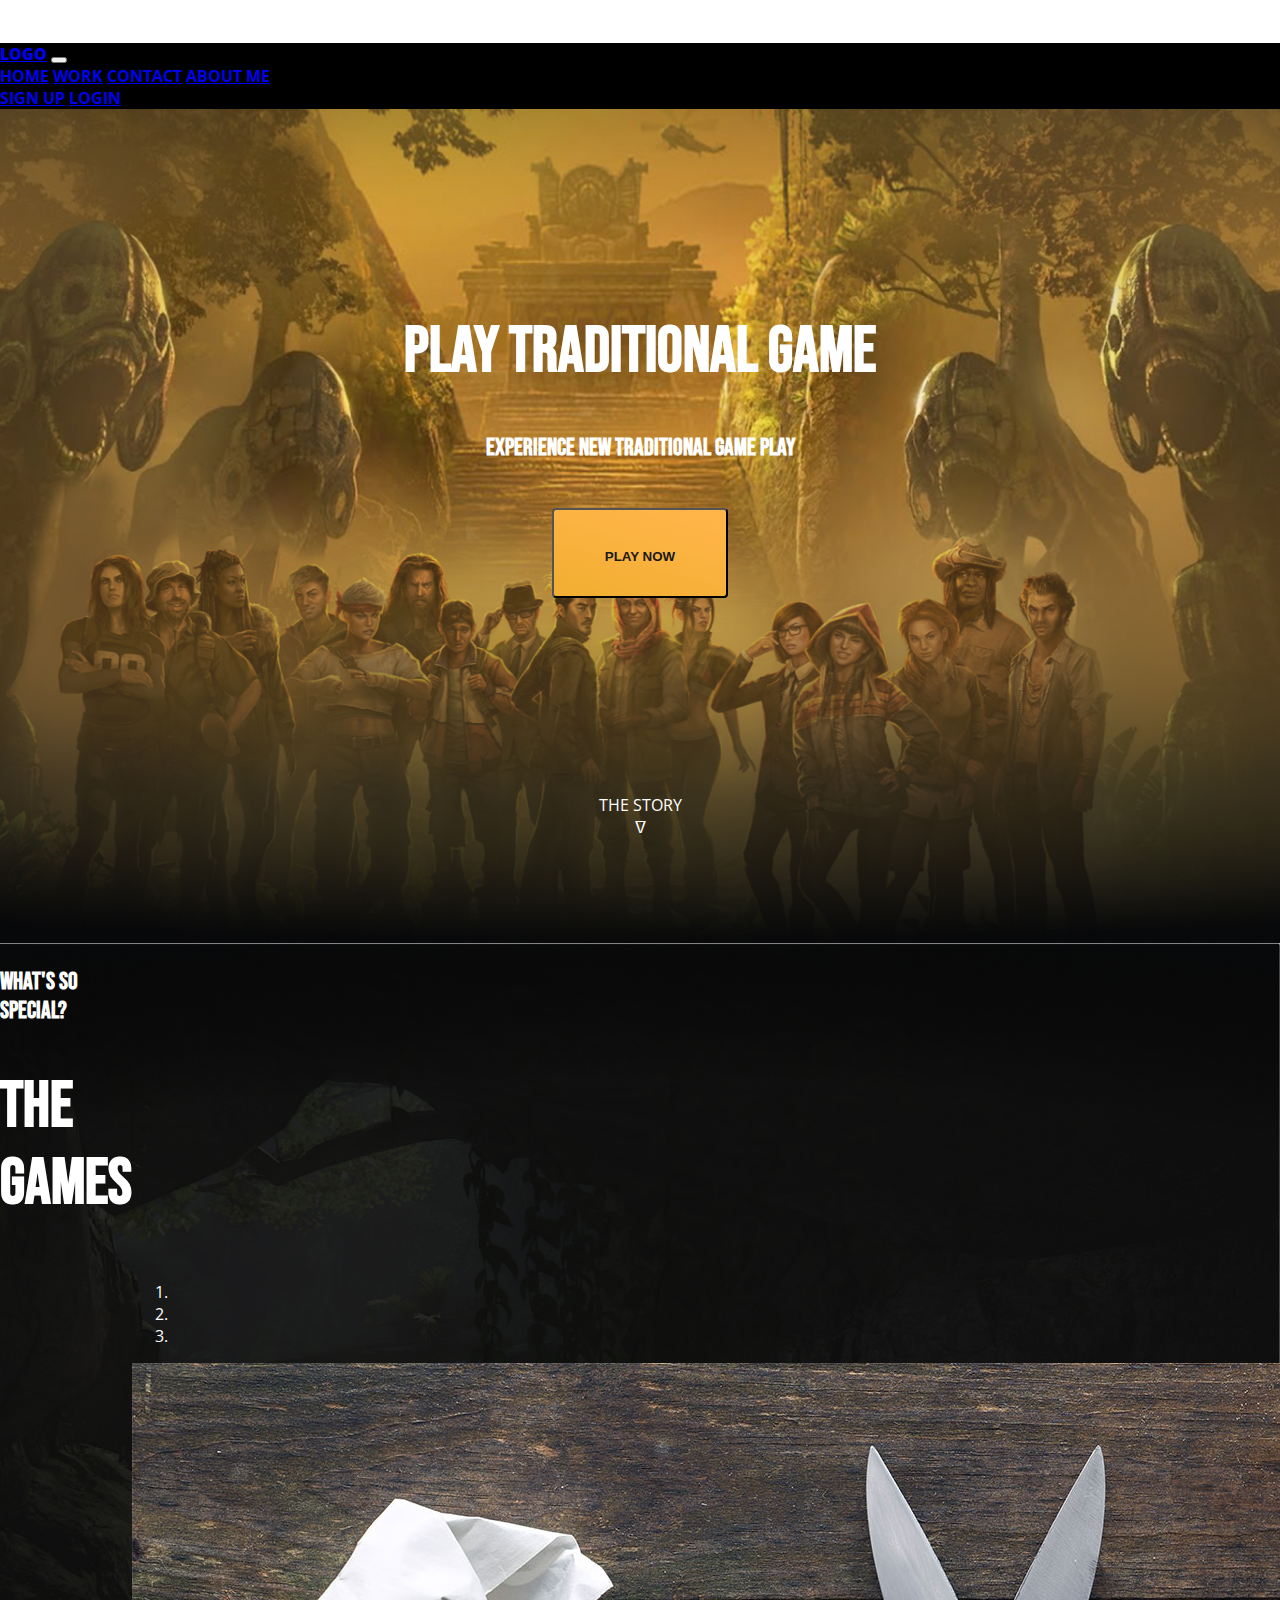
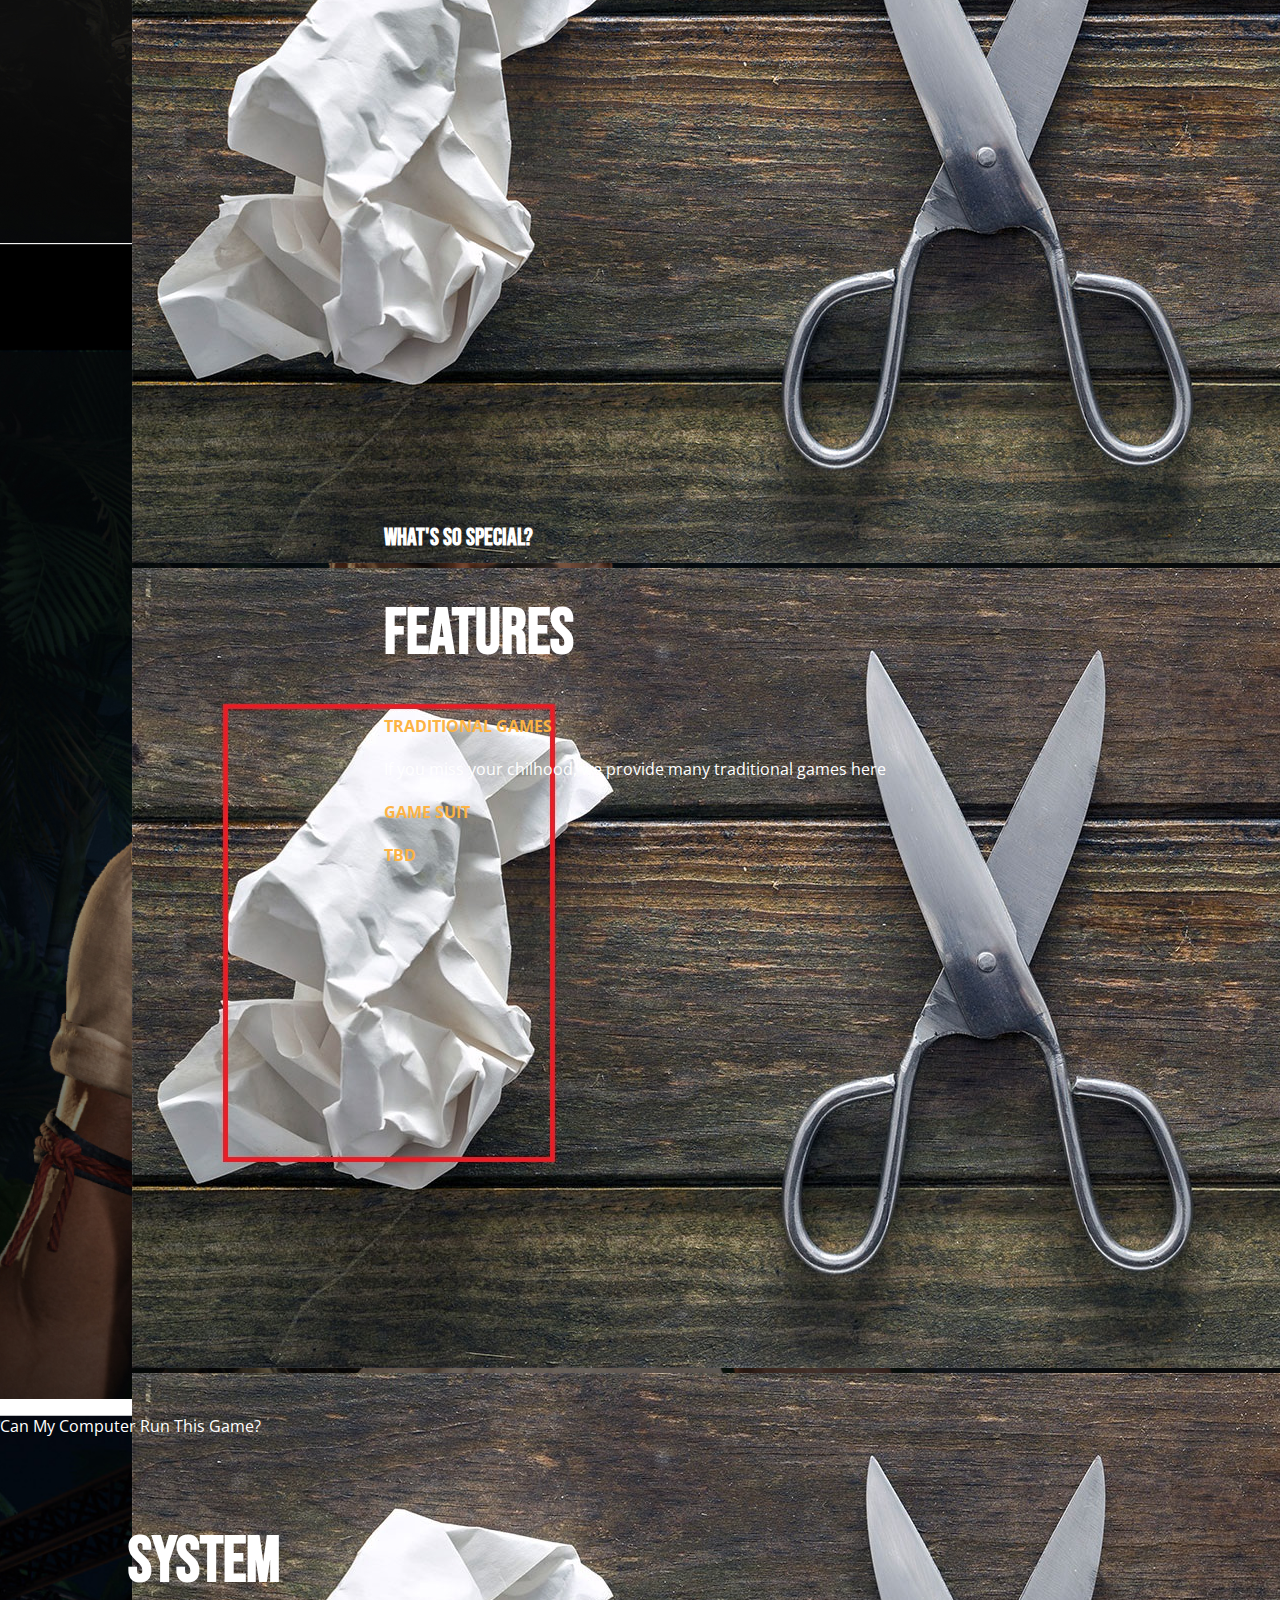
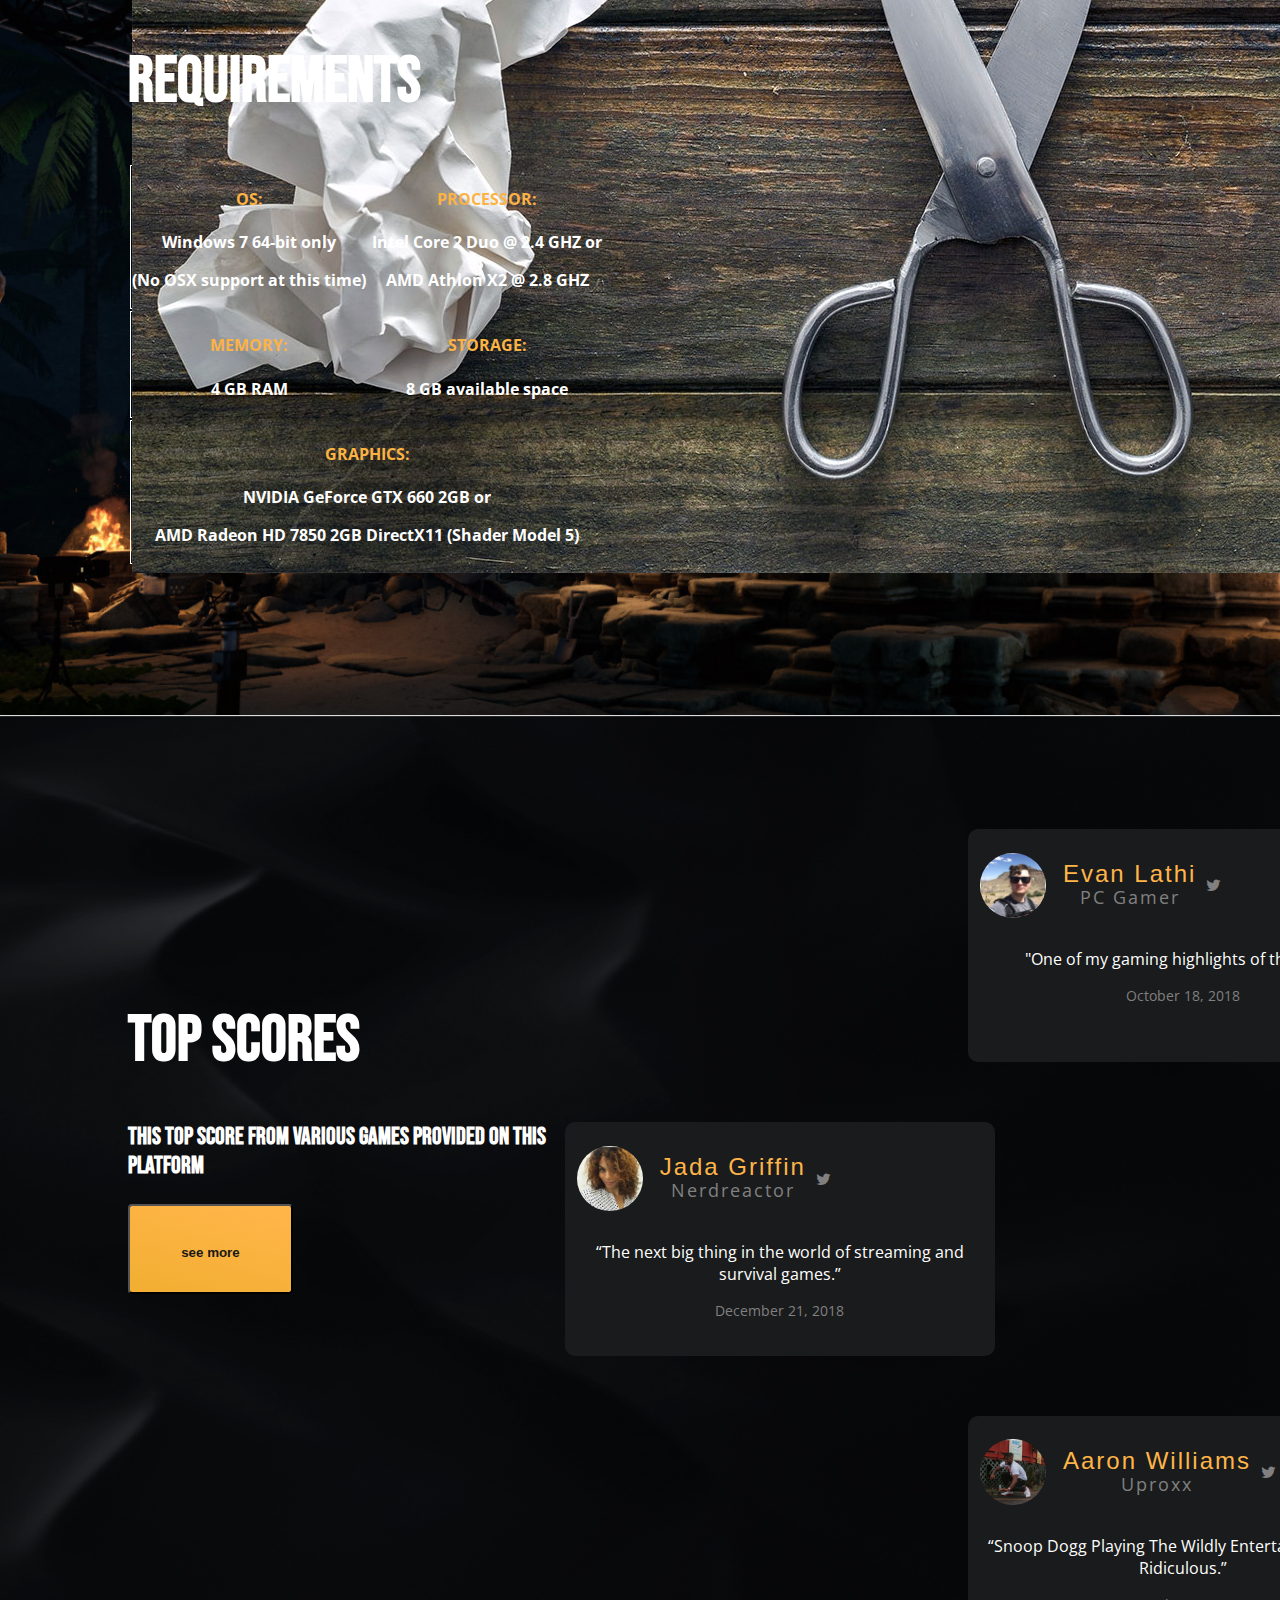
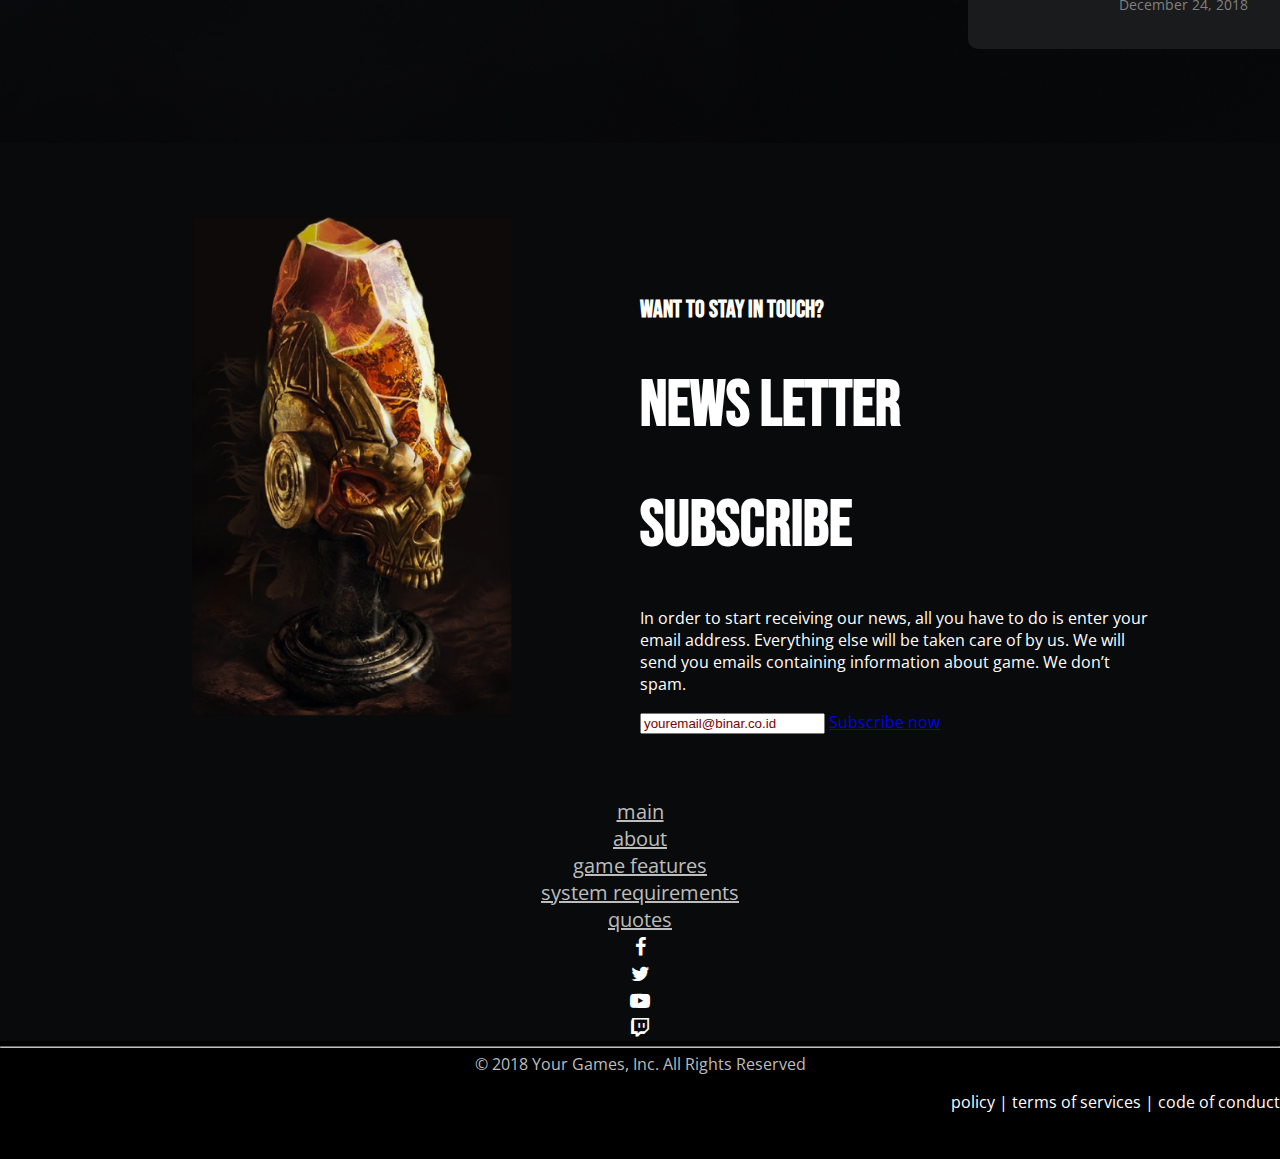
==== index.html @ 5597bf24 "clone from chapter 3" ====
<!DOCTYPE html>
<html>
    <head>
        <link rel="shortcut icon" type="image/x-icon" href="favicon.ico" />
        <title>Traditional Game &middot; Binar</title>

        <!-- Manual STYLING -->
        <link rel="stylesheet" href="css/style.css">

        <!-- meta tag -->
        <meta charset="UTF-8">
        <meta name="viewport" content="width=device-width, initial-scale=1.0">

        <!-- bootstrap -->
        <link href="https://cdn.jsdelivr.net/npm/bootstrap@5.0.2/dist/css/bootstrap.min.css" rel="stylesheet" integrity="sha384-EVSTQN3/azprG1Anm3QDgpJLIm9Nao0Yz1ztcQTwFspd3yD65VohhpuuCOmLASjC" crossorigin="anonymous">

        <!-- icon -->
        <link rel="stylesheet" href="https://cdnjs.cloudflare.com/ajax/libs/font-awesome/4.7.0/css/font-awesome.min.css">
    </head>
    <body>
        <!-- Page one -->
        <!-- Header -->
        <nav class="navbar navbar-expand-lg navbar-dark bg-nav">
            <div class="container">
                <div class="row">
                    <div class="col-lg-1 justify-content-between d-flex">
                        <a class="navbar-brand" href="#"><strong>LOGO</strong></a>
                        <button class="navbar-toggler" type="button" data-toggle="collapse" data-target="#navbarSupportedContent"
                            aria-controls="navbarSupportedContent" aria-expanded="false" aria-label="Toggle navigation">
                            <span class="navbar-toggler-icon"></span>
                        </button>
                    </div>
                    <!-- menu -->
                    <div class="col-lg d-flex ml-lg-5">
                        <div class="collapse navbar-collapse" id="navbarSupportedContent">
                            <div class="navbar-nav">
                                <a class="nav-link" href="#">HOME<span class="sr-only">(current)</span></a>
                                <a class="nav-link" href="#">WORK</a>
                                <a class="nav-link" href="#">CONTACT</a>
                                <a class="nav-link" href="#">ABOUT ME</a>
                            </div>
                        </div>
                    </div>
                    <!-- sign in -->
                    <div class="col-lg d-flex">
                        <div class="collapse navbar-collapse">
                            <div class="navbar-nav ml-auto">
                                <a href="#" class="nav-link active">SIGN UP</a>
                                <a href="#" class="nav-link active">LOGIN</a>
                            </div>
                        </div>
                    </div>

                </div>
            </div>
        </nav>

        <!-- Main Menu -->
        <section id="main">
            <div class="centroid">
                <!-- Judul -->
                <h1>PLAY TRADITIONAL GAME</h1>
                <h3>Experience new traditional game play</h3>
                <br>
                <button href="#the-games" class="tombol">PLAY NOW</button>
                <!-- scroll klik -->
                <div class="downer">
                    <a href="#the-games" style="text-decoration: none">
                        <p>THE STORY<br>&#5121;</p>
                        <!-- https://unicode-table.com/en/1401/ -->
                    </a>
                </div>
            </div>
        </section>
        <!-- Page two -->
        <section id="the-games">
            <!-- Judul2 -->
            <div class="the-games-title">
                <h3>What's so special?</h3>
                <h1>THE GAMES</h1>
            </div>
            <!-- karosel -->
            <div class="karosel">
                <div id="carouselExampleIndicators" class="carousel slide" data-ride="carousel">
                    <ol class="carousel-indicators">
                        <li data-target="#carouselExampleIndicators" data-slide-to="0" class="active"></li>
                        <li data-target="#carouselExampleIndicators" data-slide-to="1"></li>
                        <li data-target="#carouselExampleIndicators" data-slide-to="2"></li>
                    </ol>
                    <div class="carousel-inner">
                        <div class="carousel-item active">
                            <img class="d-block w-100" src="img/rockpaperstrategy-1600.jpg" alt="First slide">
                        </div>
                        <div class="carousel-item">
                            <img class="d-block w-100" src="img/slide2-rockpaperstrategy-1600.jpg" alt="Second slide">
                        </div>
                        <div class="carousel-item">
                            <img class="d-block w-100" src="img/slide3-rockpaperstrategy-1600.jpg" alt="Third slide">
                        </div>
                    </div>
                    <a class="carousel-control-prev" href="#carouselExampleIndicators" role="button" data-slide="prev">
                        <span class="carousel-control-prev-icon" aria-hidden="true"></span>
                        <span class="sr-only">Previous</span>
                    </a>
                    <a class="carousel-control-next" href="#carouselExampleIndicators" role="button" data-slide="next">
                        <span class="carousel-control-next-icon" aria-hidden="true"></span>
                        <span class="sr-only">Next</span>
                    </a>
                </div>
            </div>
        </section>
        <!-- Page tree -->
        <section id="features">
            <div class="layer">
                <div class="row container">
                    <div class="col-4">
                    </div>
                    <div class="col-6">
                        <!-- Judul3 -->
                        <h3>What's so special?</h3>
                        <h1>FEATURES</h1>
                        <!-- bullets -->
                        <h4>TRADITIONAL GAMES</h4>
                        <p>
                            If you miss your chilhood, we provide many traditional games here
                        </p>
                        <h4>GAME SUIT</h4>
                        <h4>TBD</h4>
                    </div>
                </div>
            </div>
        </section>

        <!-- Page four -->
        <section id="requirements">
            <!-- Judul4 -->
            <p class="text-center">Can My Computer Run This Game?</p>
            <div class="container margin-padding">
                <h1>SYSTEM</h1>
                <h1>REQUIREMENTS</h1>
                <!-- tabel -->
                <table class="tabel">
                    <tr>
                        <th>
                            <h4>OS:</h4>
                            <p>Windows 7 64-bit only</p>
                            <p>(No OSX support at this time)</p>
                        </th>
                        <th>
                            <h4>PROCESSOR:</h4>
                            <p>Intel Core 2 Duo @ 2.4 GHZ or</p>
                            <p>AMD Athlon X2 @ 2.8 GHZ</p>
                        </th>
                    </tr>
                    <tr>
                        <th>
                            <h4>MEMORY:</h4>
                            <p>4 GB RAM</p>
                        </th>
                        <th>
                            <h4>STORAGE:</h4>
                            <p>8 GB available space</p>
                        </th>
                    </tr>
                    <tr>
                        <th colspan="2">
                            <h4>GRAPHICS:</h4>
                            <p>NVIDIA GeForce GTX 660 2GB or</p>
                            <p>AMD Radeon HD 7850 2GB DirectX11 (Shader Model 5)</p>
                        </th>
                    </tr>
                </table>
            </div>
        </section>

        <!-- Page five -->
        <section id="top-score">
            <!-- Judul 5 -->
            <div class="top-score-title">
                <h1>TOP SCORES</h1>
                <h3>This top score from various games provided on this platform</h3>
                <button href="#testimoni" class="tombol">see more</button>
            </div>

            <!-- Testimoni -->
            <div class="testimonial">
                <div id="evan" class="profile">
                    <div class="profil-detail">
                        <div class="avatar-background"></div>
                        <img src="img/quote1.jpg" alt="evan lathi" class="avatar">
                        <p class="nama mt-lg-0">Evan Lathi<br><span style="color: grey;">PC Gamer</span></p>
                        <div class="fa fa-twitter" style="color: grey;"></div>
                    </div>
                    <p class="testi mt-md-2 mt-sm-3">"One of my gaming highlights of the year."</p>
                    <p class="date    mt-md-n2">October 18, 2018</p>
                </div>
                <div id="jada" class="profile">
                    <div class="profil-detail">
                        <div class="avatar-background"></div>
                        <img src="img/quote2.jpg" alt="evan lathi" class="avatar">
                        <p class="nama mt-lg-0">Jada Griffin<br><span style="color: grey;">Nerdreactor</span></p>
                        <div class="fa fa-twitter" style="color: grey;"></div>
                    </div>
                    <p class="testi mt-md-2 mt-sm-3">“The next big thing in the world of streaming and survival games.”</p>
                    <p class="date    mt-md-n2">December 21, 2018</p>
                </div>
                <div id="aaron" class="profile">
                    <div class="profil-detail">
                        <div class="avatar-background"></div>
                        <img src="img/quote3.jpg" alt="evan lathi" class="avatar">
                        <p class="nama mt-lg-0">Aaron Williams<br><span style="color: grey;">Uproxx</span></p>
                        <div class="fa fa-twitter" style="color: grey;"></div>
                    </div>
                    <p class="testi mt-md-2 mt-sm-3">“Snoop Dogg Playing The Wildly Entertaining ‘SOS’ Is Ridiculous.”</p>
                    <p class="date    mt-md-n2">December 24, 2018</p>
                </div>
            </div>
        </section>

        <!-- SUBSCRIBE -->
        <section id="subscribe">
            <div class="row">
                <h3>want to stay in touch?</h3>
                <h1>NEWS LETTER</h1>
                <h1>SUBSCRIBE</h1>
                <p>
                    In order to start receiving our news, all you have to do is enter your email address. Everything else will
                    be taken care of by us. We will send you emails containing information about game. We don’t spam.
                </p>
                <form class="form-inline my-2 my-lg-0">
                    <input class="form-control mr-sm-2" type="email" placeholder="youremail@binar.co.id" aria-label="Email">
                    <a class="btn btn-warning btn-lg" href="#" role="button-see">Subscribe now</a>
                </form>
            </div>
        </section>

        <!-- Footer -->
        <!-- FOOTER -->
        <div id="footer" class="footer">
            <div class="container">
                <div class="row justify-content-center mx-auto">
                    <div class="col-12 px-0 col-md-12">
                        <div class="card" style="background-color: #080A0B">
                            <div class="row">
                                <div class="col-md-7 d-flex mb-3 text-uppercase content-center">
                                    <div class="d-inline-flex justify-content-center px-2 px-md-2 px-lg-3 pt-3"> <a
                                          href="#main">main</a> </div>
                                    <div class="d-inline-flex justify-content-center px-2 px-md-2 px-lg-3 pt-3"> <a
                                          href="#about">about</a> </div>
                                    <div class="d-inline-flex justify-content-center px-2 px-md-2 px-lg-3 pt-3"> <a
                                          href="#features">game features</a> </div>
                                    <div class="d-inline-flex justify-content-center px-2 px-md-2 px-lg-3 pt-3"> <a
                                          href="#requirements">system requirements</a> </div>
                                    <div class="d-inline-flex justify-content-center px-2 px-md-2 px-lg-3 pt-3"> <a
                                          href="#quotes">quotes</a> </div>
                                </div>
                                <div class="col-md-2"></div>
                                <div class="col-md-3 justify-content-center d-flex">
                                    <a href="#">
                                        <div class="d-inline-flex px-3 px-md-2 px-lg-3 pt-3">
                                            <div class="fa fa-facebook"></div>
                                      </div>
                                    </a>
                                    <a href="#">
                                        <div class="d-inline-flex px-3 px-md-2 px-lg-3 pt-3">
                                            <div class="fa fa-twitter"></div>
                                      </div>
                                    </a>
                                    <a href="#">
                                        <div class="d-inline-flex px-3 px-md-2 px-lg-3 pt-3">
                                            <div class="fa fa-youtube-play"></div>
                                        </div>
                                    </a>
                                    <a href="#">
                                        <div class="d-inline-flex px-3 px-md-2 px-lg-3 pt-3">
                                            <div class="fa fa-twitch"></div>
                                        </div>
                                    </a>
                                </div>
                            </div>
                        </div>
                    </div>
                </div>

                <hr>

                <div class="row under-footer">
                    <div class="col-lg-6 copyright text-capitalize">
                      &copy; 2018 Your Games, Inc. All Rights Reserved
                    </div>
                    <div class="col-lg-6 privacy-policy text-uppercase">
                        <p><a href="#">policy</a> | <a href="#">terms of services</a> | <a href="#"> code of conduct</a></p>
                    </div>
                </div>
            </div>
        </div>

        <!-- JS -->
        <script src="https://code.jquery.com/jquery-3.2.1.slim.min.js" integrity="sha384-KJ3o2DKtIkvYIK3UENzmM7KCkRr/rE9/Qpg6aAZGJwFDMVNA/GpGFF93hXpG5KkN" crossorigin="anonymous"></script>
        <script src="https://cdnjs.cloudflare.com/ajax/libs/popper.js/1.12.9/umd/popper.min.js" integrity="sha384-ApNbgh9B+Y1QKtv3Rn7W3mgPxhU9K/ScQsAP7hUibX39j7fakFPskvXusvfa0b4Q" crossorigin="anonymous"></script>
        <script src="https://maxcdn.bootstrapcdn.com/bootstrap/4.0.0/js/bootstrap.min.js" integrity="sha384-JZR6Spejh4U02d8jOt6vLEHfe/JQGiRRSQQxSfFWpi1MquVdAyjUar5+76PVCmYl" crossorigin="anonymous"></script>
        <script src="https://cdn.jsdelivr.net/npm/bootstrap@5.0.2/dist/js/bootstrap.bundle.min.js" integrity="sha384-MrcW6ZMFYlzcLA8Nl+NtUVF0sA7MsXsP1UyJoMp4YLEuNSfAP+JcXn/tWtIaxVXM" crossorigin="anonymous"></script>
    </body>

</html>
---- css/style.css ----
@import url('https://fonts.googleapis.com/css2?family=Bebas+Neue&family=Open+Sans&display=swap');

body,
html {
    color: white;
    margin: 0;
    padding: 0;
    font-family: 'Open Sans';
    font-size: 16px;
}

h1 {
    color: white;
    font-family: 'Bebas Neue', sans-serif;
    font-size: 4em;
}

h2 {
    color: white;
    font-family: 'Bebas Neue', sans-serif;
    font-size: 2em;
}

h3 {
    color: white;
    font-family: 'Bebas Neue', sans-serif;
    font-size: 1.5em;
}

h4 {
    color:#FCB344;
}

p {
    color: white;
}

#main {
    background-image: url("../img/main-bg.jpg");
    background-size: cover;
    background-position: center;
    height: 100vh;
    width: 100%;
}

.centroid {
    text-align: center;
    position: relative;
    top: 30vh;
}


.downer {
    padding-top: 20vh
}

.downer a p {
  color: white;
  text-decoration: none;
}

.tombol {
    background: linear-gradient(194.68deg, #FFB548 11.27%, #F3AF34 90.4%);
    border-radius: 4px;
    padding-top: 1vh;
    height : 10vh;
    padding-left: 4vw;
    padding-right: 4vw;
    color: #1A1917;
    font-weight: bold;
}

.navbar {
    font-family: 'Open Sans', sans-serif;
    background: black;
    font-weight: bold;
    width: 100%;
    position: fixed;
    z-index: 1000;
}

.navbar .container .row {
    width: 100%; 
    margin: 0;
}

#the-games {
    background-image: url("../img/the-games-bg.jpg");
    background-size: cover;
    height: 100vh;
    width: 100%;
    display: grid;
    grid-template-columns: 3fr 4fr 1fr;
    grid-template-rows: 1fr 2fr 7fr;
    grid-template-areas:
        ".              .              ."
        "the-games-text .              ."
        ".              picture-slider .";
}

.the-games-title {
    grid-area: the-games-text;
}

.karosel {
    grid-area: picture-slider;
}

#features {
    background-image: url("../img/features.jpg");
    background-size: cover;
    background-position: right;
    height: 100vh;
    width: 100%;
    padding-top: 20%;
    padding-left: 30%;
}

#requirements {
    background-image: url("../img/requirements.png");
    background-size: cover;
    height: 100vh;
    width: 100%;
}

.margin-padding {
    padding-top: 3vh;
    padding-left: 10vw;
}

.tabel {
    color: white;
    font-size: medium;
    margin-bottom: 0%;
}

.tabel th {
    border-collapse: collapse;
    border: 1px solid white;
}

#top-score {
    background-image: url("../img/top-score-bg.png");
    background-size: cover;
    height: 900px;
    width: 100%;
    padding: 5% 10%;
    text-align: left;
    text-align: center;
    display: flex;
    flex-direction: column;
    display: grid;
    grid-template-columns: 1fr 2fr;
    grid-template-rows: 1fr;
    grid-template-areas: 
        "quotes-title testimony";
}

.profile {
  width: 400px;
}

.avatar {
  transform: scale(1.1);
}

.top-score-title {
    grid-area: quotes-title;
    text-align: left;
    position: relative;
    top: 20vh;
}

.testimonial {
    grid-area: testimony;
    display: grid;
    grid-template-columns: repeat(2, 1fr);
    grid-template-rows: repeat(3, 1fr);
    grid-template-areas: 
    ".    evan "
    "jada jada "
    ".    aaron";
}

#evan {
    grid-area: evan;
}

#jada {
    grid-area: jada;
}

#aaron {
    grid-area: aaron;
}

#top-score h4 {
    font-size: medium;
}

.profile {
    background: #1A1B1C;
    border-radius: 10px;
    position: relative;
    padding: 10px 15px;
    margin: 30px 10px;
}

.avatar {
    vertical-align: middle;
    width: 60px;
    height: 60px;
    border-radius: 50%;
}

.date {
    font-size: 14px;
    margin-bottom: 0 !important;
    color: grey;
}

.top-score .fa-twitter {
    font-size: x-small;
    color: white;
}

.testimonial {
    margin-top: 20px;
}

.testimonial .profile .profil-detail {
    display: flex;
    align-items: center;
}

.profil-detail .nama {
    margin-left: 20px;
    color: #FFB548;
    font-weight: 400;
    font-size: 24px;
    font-family: Arial, Helvetica, sans-serif;
    letter-spacing: 2px;
    padding: 0;
    line-height: 22px;
}

.profil-detail .nama span {
    color: #fff;
    font-size: 18px;
    font-family: 'Open Sans', sans-serif;
}

.testimonial img {
    border-radius: 50%;
    width: 60px;
    height: 100%;
    position: relative;
    z-index: 1;
}

/* SUBSCRIBE */
#subscribe {
    background-color: #080A0B;
    background-image: url('../img/skull.png');
    background-size: 50%;
    background-repeat: no-repeat;
    background-position-x: 75%;
    background-position-y: 75%;
    padding-top: 10%;
    padding-left: 10%;
    padding-right: 10%;
    padding-bottom: 5%;
    background-size: 25%;
    background-position-x: 20%;
    background-position-y: 50%;
    font-size: medium;
    height: auto;
    display: grid;
    grid-template-columns: repeat(2, 1fr);
    grid-template-rows: 1fr;
    grid-template-areas: 
    ".    subscribe";
}

#subscribe .row {
    grid-area: subscribe;
}

#footer {
    margin: 0;
    background-color: black;
    text-align: center;
    text-decoration: none;
    font-size: x-small;
    z-index: 1001;
}

hr {
    border-color: rgb(189, 189, 189);
    color: white;
}

.card a {
    color: rgb(189, 189, 189);
    font-family: 'Open Sans', sans-serif;
    font-size: 12px;
    text-align: center;
}

.card a:hover {
    color: #fff;
    text-decoration: none;
}

.under-footer {
    color: rgb(189, 189, 189);
    padding-bottom: 30px;
    height: 100%;
    text-align: center;
}

.under-footer>* {
    justify-content: center;
}

.fa-facebook, .fa-twitter, .fa-youtube-play, .fa-twitch {
    font-size: medium;
    color: white;
    padding-left: 10px;
    padding-right: 10px;
}

.privacy-policy {
    padding-top: 20px;
    text-align: center;
    text-decoration: none;
}

.privacy-policy a {
    text-decoration: none;
    color: white;
}

@media (min-width: 992px) {

    .card a {
        margin-left: 20;
        font-size: 20px;
        text-align: center;
    }

    .fa-facebook:hover {
        color: #3b5998;
    }

    .fa-twitter:hover {
        color: turquoise;
    }

    .fa-youtube-play:hover {
        color: red;
    }
    .fa-twitch:hover {
        color: #6441a5;
    }

    .copyright {
        font-size: medium;
    }

    .privacy-policy {
        padding-top: 0;
        text-align: right;
    }

    .privacy-policy p {
        font-size: medium;
    }

    .form-control::placeholder {
        color: maroon;
        opacity: 1;
    }

    .close{
        z-index:999999;
    }

}
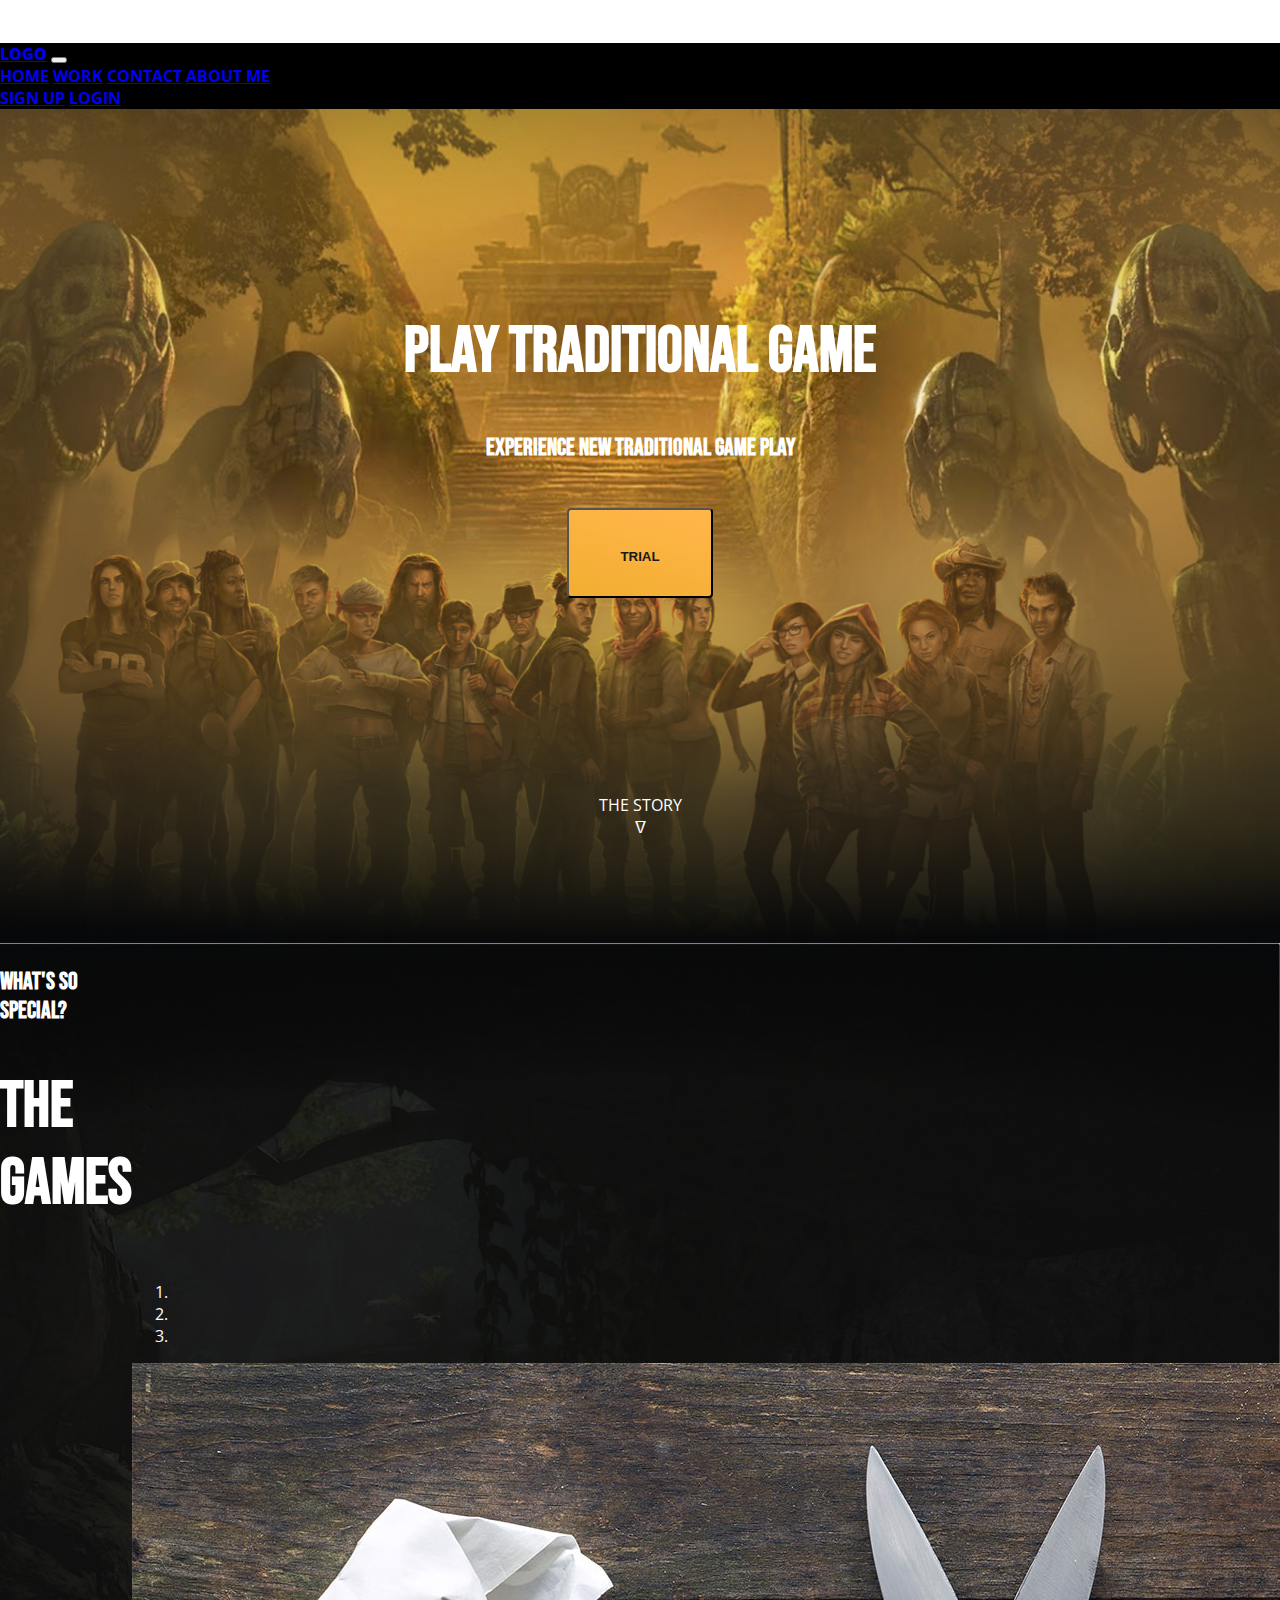
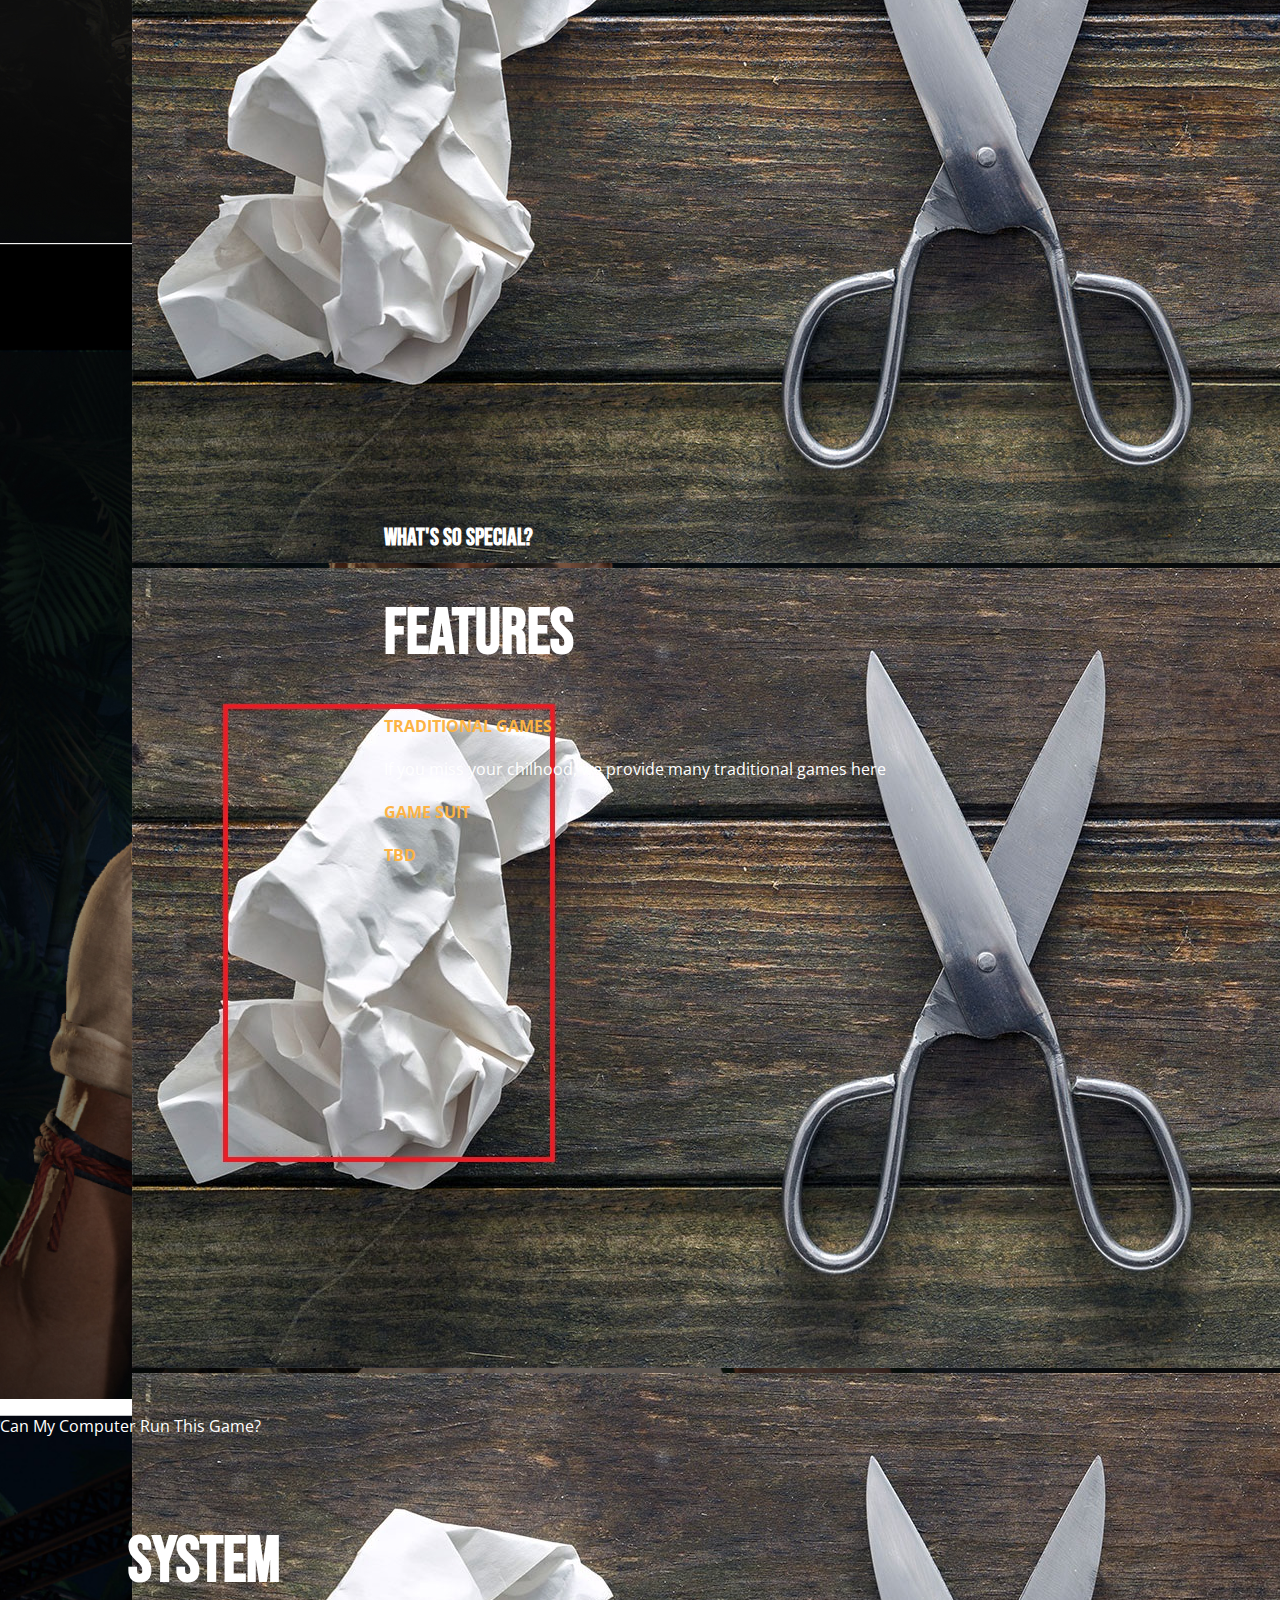
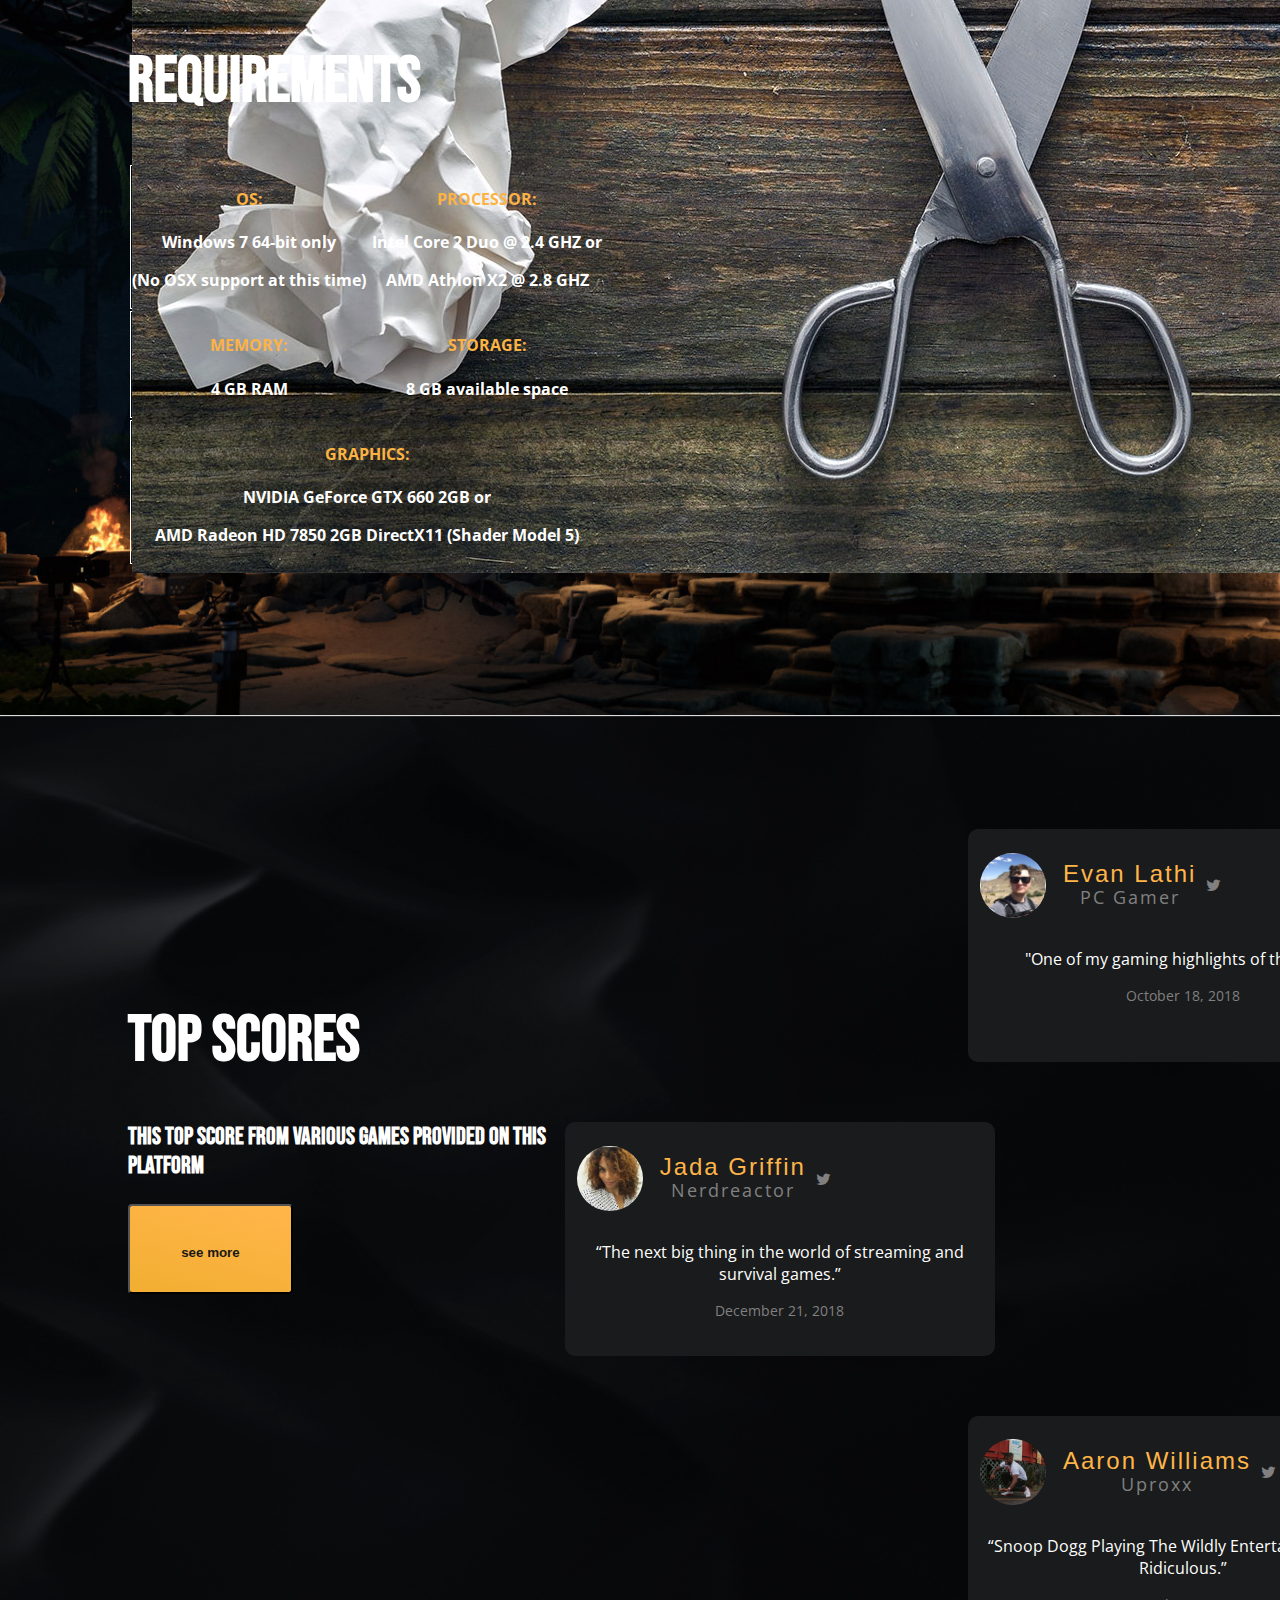
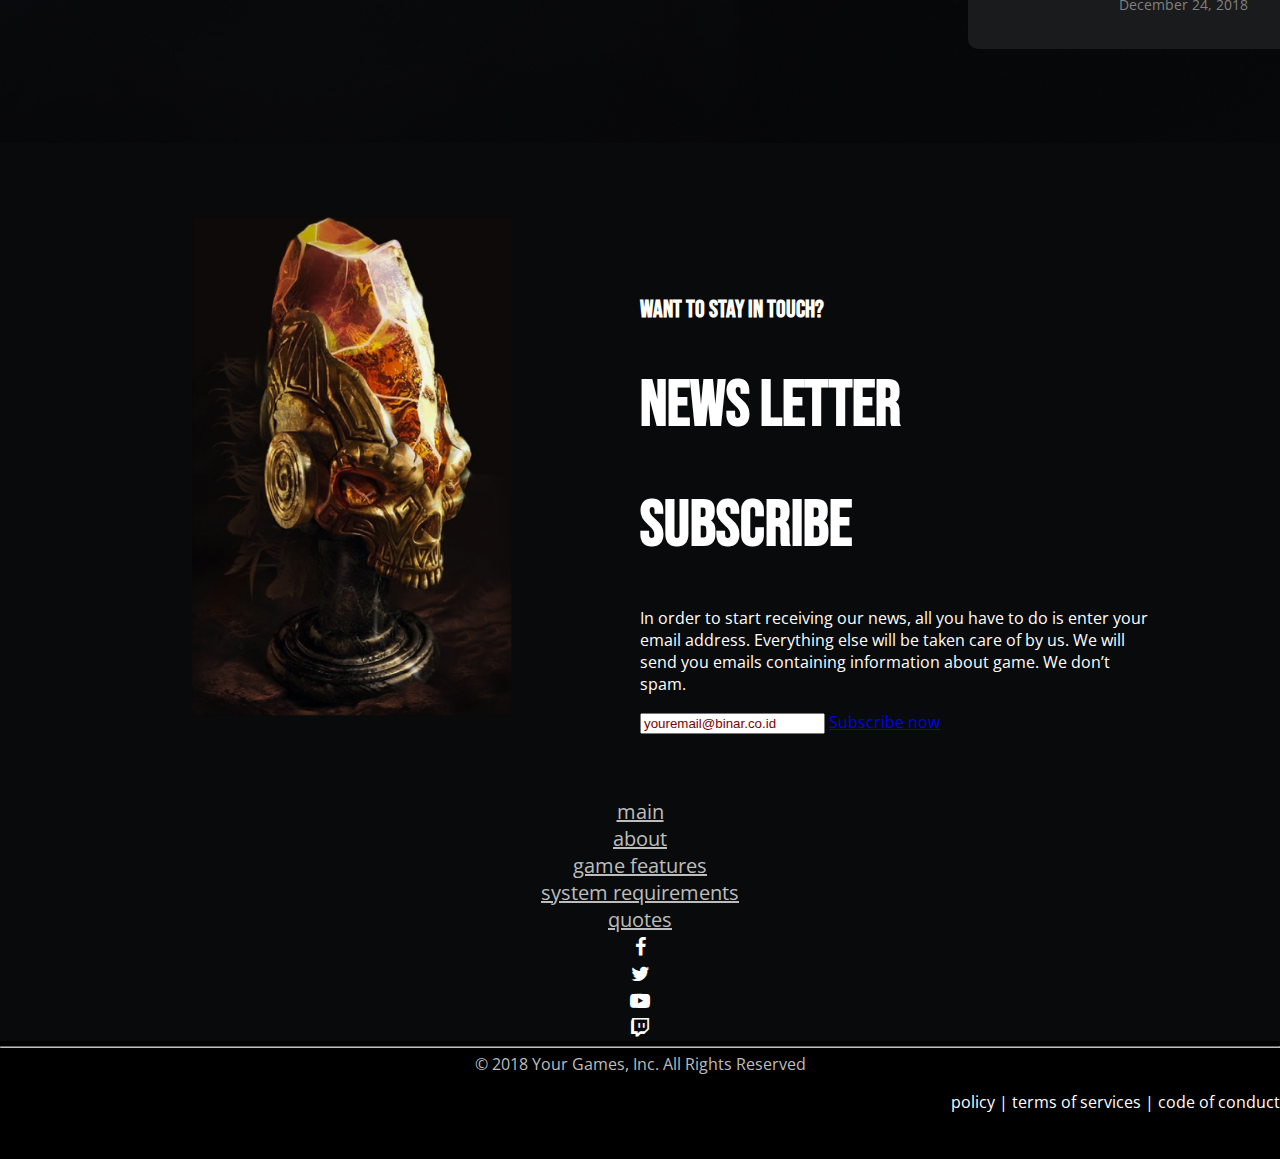
==== commit 93116feb: "add player 1 option" ====
--- a/index.html
+++ b/index.html
@@ -62,7 +62,9 @@
                 <h1>PLAY TRADITIONAL GAME</h1>
                 <h3>Experience new traditional game play</h3>
                 <br>
-                <button href="#the-games" class="tombol">PLAY NOW</button>
+                <form action="game.html">
+                    <input type="submit" value="TRIAL" class="tombol"/>
+                </form>
                 <!-- scroll klik -->
                 <div class="downer">
                     <a href="#the-games" style="text-decoration: none">
